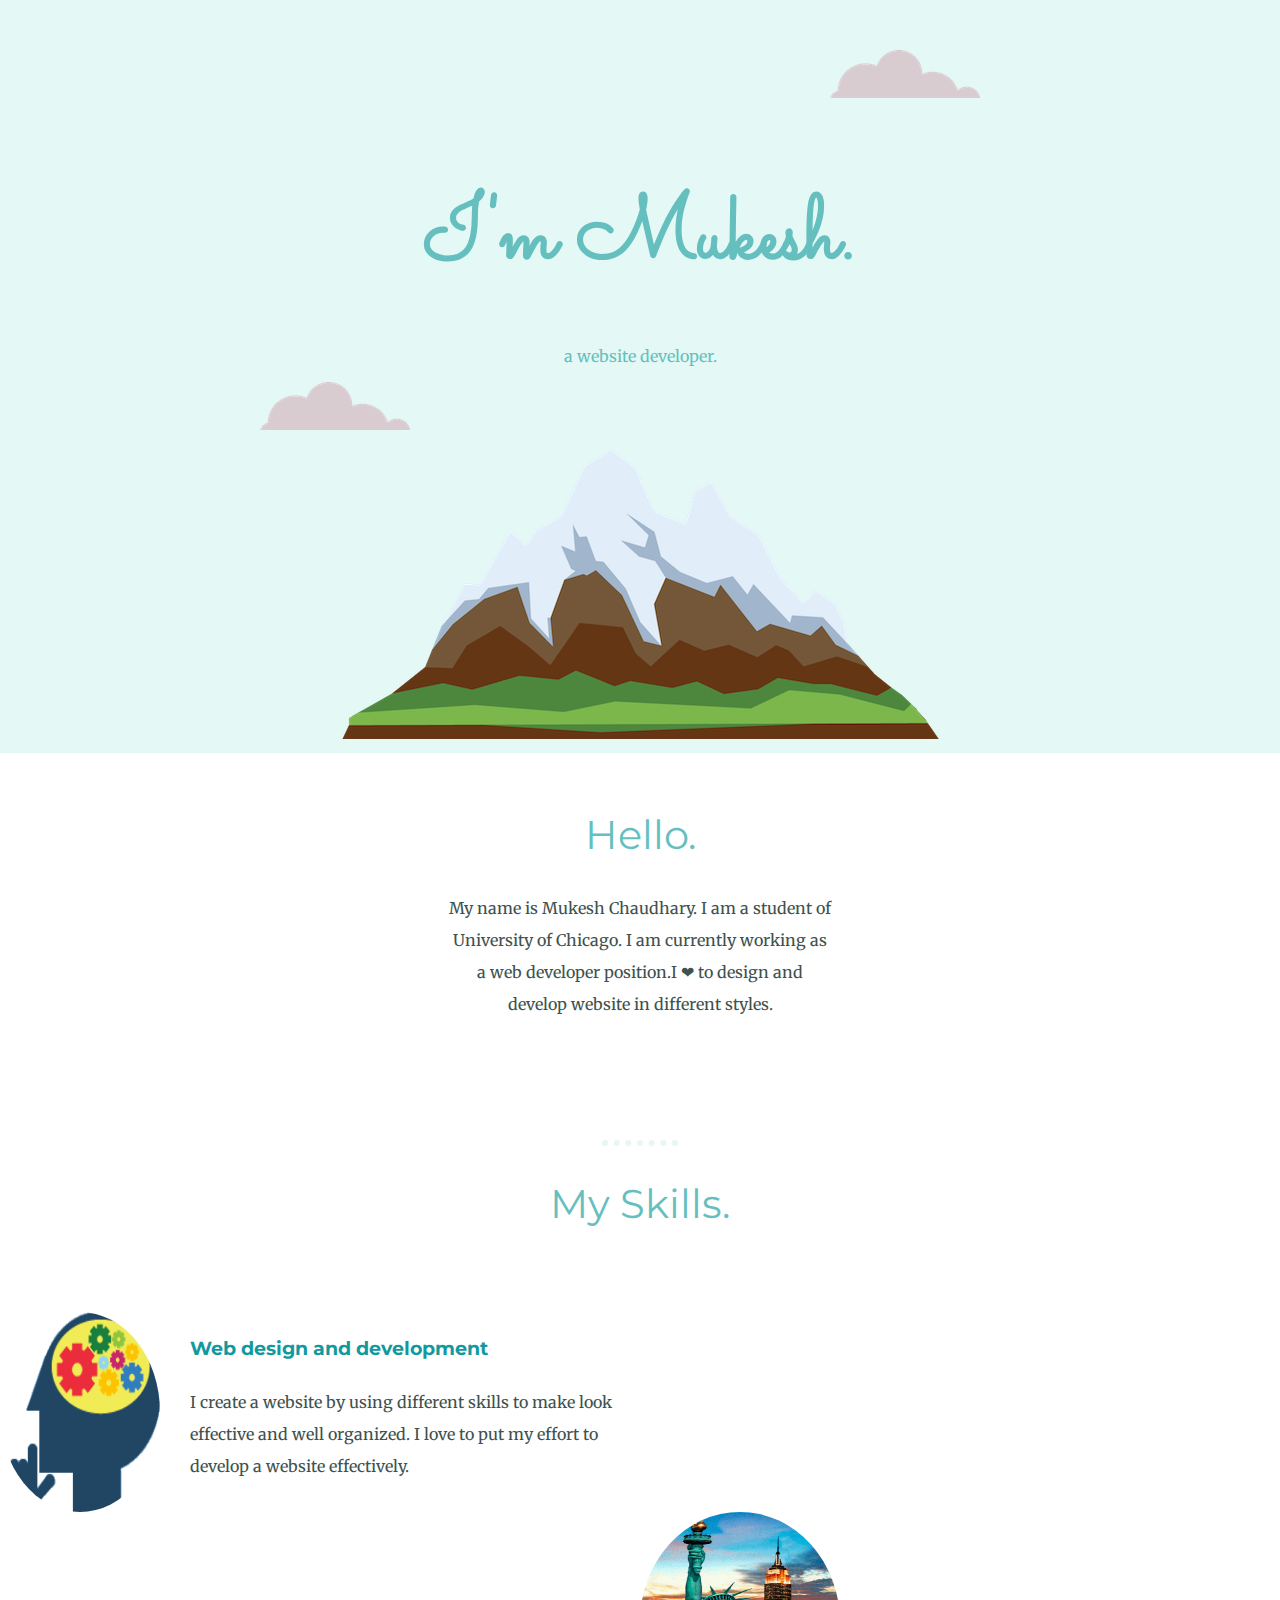
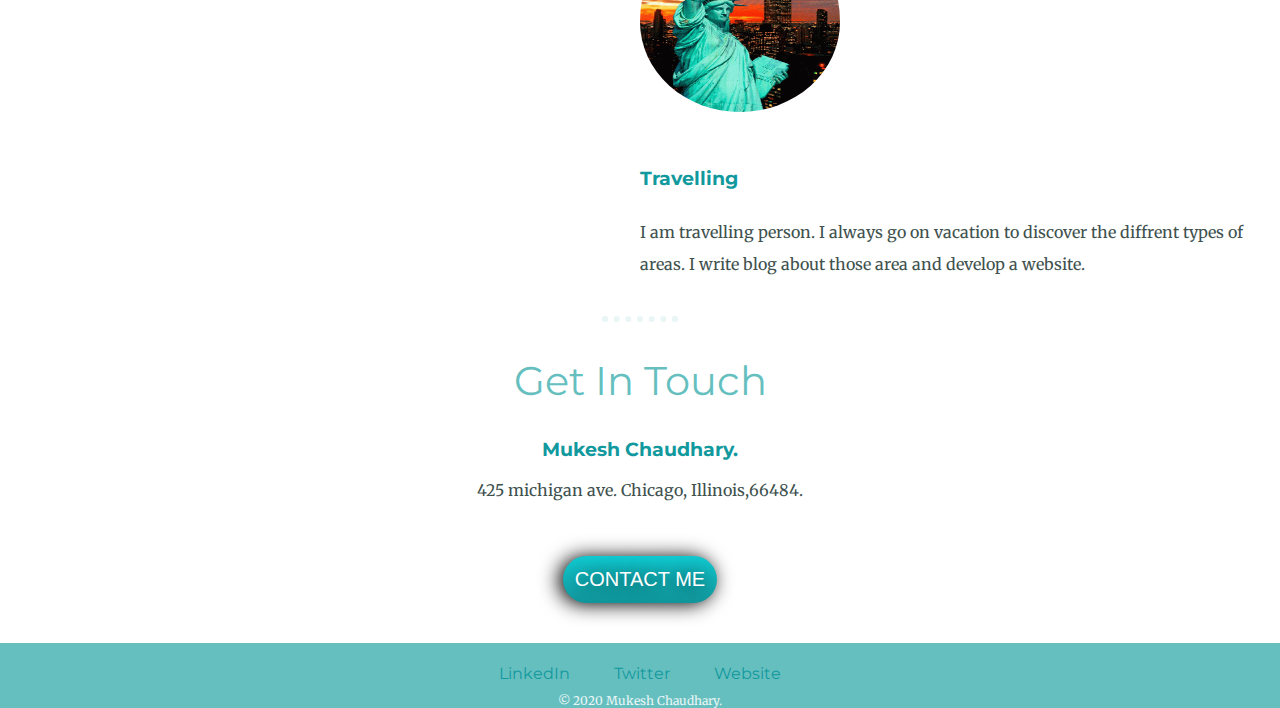
==== index.html @ 1ab2d20e "Add files via upload" ====
<!DOCTYPE html>
<html lang="en" dir="ltr">
  <head>
    <link rel="stylesheet" href="style.css/styles.css">
    <link rel="<link rel="preconnect" href="https://fonts.gstatic.com">
<link href="https://fonts.googleapis.com/css2?family=Merriweather:wght@300&family=Montserrat&family=Sacramento&display=swap" rel="stylesheet">
    <meta charset="utf-8">
    <title></title>
  </head>
  <body>
    <div class="top-container">
      <img class="top-cloud"src="Images/cloud.png" alt="">
        <h1>I'm Mukesh.</h1>
        <p class="mine">a <span>web</span>site developer.</p>
        <img class="buttom-cloud"src="Images/cloud.png" alt="">
        <img src="Images/mountain.png" alt="">
        </div>
        <div class="middle-container">
          <div class="profile">
            <img class="me" src="Images/profile.png" alt="">
            <h2>Hello.</h2>
            <p class="intro"><span>My name is Mukesh Chaudhary. I am a student of University of Chicago. I am currently working as a web developer position.I &#10084 to design and develop website in different styles.</span></p>
          </div>
          <hr>
          <div class="skills">
            <h2>My Skills.</h2>
            <div class="skill-row">
              <img class="code" src="Images/code.gif" alt="">
              <h3><span>Web design and development</span></h3>
              <p>I create a website by using different skills to make look effective and well organized. I love to put my effort to develop a website effectively.</p>
            </div>
            <div class="skill-row">
              <img class="travel" src="Images/statue.gif" alt="">
              <h3><span>Travelling</span></h3>
              <p>I am travelling person. I always go on vacation to discover the diffrent types of areas. I write blog about those area and develop a website.</p>
            </div>
          </div>
          <hr>
          <div class="contact-me">
            <h2>Get In Touch</h2>
            <h3>Mukesh Chaudhary.</h3>
            <p>425 michigan ave. Chicago, Illinois,66484.</p>
            <a class="contacts" class="btn" href="contact.html">CONTACT ME</a>
          </div>
        </div>


        <div class="bottom">
          <a class="footer-link" href="https://www.linkedin.com/">LinkedIn</a>
          <a class="footer-link" href="https://twitter.com/">Twitter</a>
          <a class="footer-link" href="https://mukeshcdy.github.io/cv/?fbclid=IwAR3ytpTmBW9eme4CU9t5u7Ccb0mOjIlW2EMjgHIf22aZIdhdRmwDyw33Lc0">Website</a>
          <p class="a">© 2020 Mukesh Chaudhary.</p>
        </div>

  </body>
</html>
---- style.css/styles.css ----
.top-container{
  background-color: #e4f9f5;
  padding:100px;
  padding-bottom: 10px;
}
body{
  /* margin: 0 means it set automtically all sides zero*/
  color: #40514E;
  margin:0 auto ;
  text-align: center;
  font-family: 'Merriweather', serif;
}
h1 {
  color: #66bfbf;
  font-size: 5.62rem;
  line-height: 2;
  margin:50px auto 0 auto;
  font-family: 'Sacramento', cursive;
}
h2{
  color: #66bfbf;
  font-weight: normal;
  font-family: 'Montserrat', sans-serif;
  font-size: 2.5rem;
}
h3{
  color:#11999e;
  font-family: 'Montserrat', sans-serif;
}
.top-cloud{
  position: absolute;
  right: 300px;
  top: 50px;
}
.buttom-cloud{
  position:absolute;
  left:260px;
  buttom: 300px;
}
.code{
  width:200px;
  height:200px;
  border-radius: 100%;
}
.travel{
  width:200px;
  height:200px;
  border-radius: 100%;
}
.skill-row{
  margin:50px auto 20px;
  line-height: 2;
  width:50%;
  text-align: left;
  float:left;

}
p{
  width:50%
  margin: auto;
}
hr{
  border: dotted #eaf6f6 6px;
  border-bottom: none;
  width: 5%;
  margin:100px auto 0px;;
}
.code{
  width:25%;
  float: left;
  margin-right: 30px;
  margin-bottom: 20px;
}
.travel{
  padding-bottom: 20px;
  width:200px;
  height:200px;
  margin-top: 200px;
}
.me{
  padding-top: 20px;
}
.mine{
  color: #66bfbf;
}
.intro{
  padding-bottom: 20px;
  width:30%;
  margin:auto;
  line-height: 2;
}
.contacts {
   background: #11CDD4;
   background-image: -webkit-linear-gradient(top, #11CDD4, #11999E);
   background-image: -moz-linear-gradient(top, #11CDD4, #11999E);
   background-image: -ms-linear-gradient(top, #11CDD4, #11999E);
   background-image: -o-linear-gradient(top, #11CDD4, #11999E);
   background-image: -webkit-gradient(to bottom, #11CDD4, #11999E);
   -webkit-border-radius: 29px;
   -moz-border-radius: 29px;
   border-radius: 29px;
   color: #FFFFFF;
   font-family: Arial;
   font-size: 20px;
   font-weight: 100;
   padding: 12px;
   -webkit-box-shadow: -4px 1px 20px 0 #000000;
   -moz-box-shadow: -4px 1px 20px 0 #000000;
   box-shadow: -4px 1px 20px 0 #000000;
   text-shadow: 1px 1px 20px #000000;
   border: solid #337FED 0;
   text-decoration: none;
   display: inline-block;
   cursor: pointer;
   text-align: center;
}

.contacts:hover {
   border: solid #337FED 0;
   background: #30E3CB;
   background-image: -webkit-linear-gradient(top, #30E3CB, #2BC4AD);
   background-image: -moz-linear-gradient(top, #30E3CB, #2BC4AD);
   background-image: -ms-linear-gradient(top, #30E3CB, #2BC4AD);
   background-image: -o-linear-gradient(top, #30E3CB, #2BC4AD);
   background-image: -webkit-gradient(to bottom, #30E3CB, #2BC4AD);
   -webkit-border-radius: 20px;
   -moz-border-radius: 20px;
   border-radius: 20px;
   text-decoration: none;
}
.contacts{
  margin:40px;
}
.a{
  margin:10px auto 0px;
}
.bottom{
  background-color:#66bfbf;
  padding-top: 20px;

}
a{
  color: #11999E;
  font-family: 'Montserrat', sans-serif;
  margin:10px 20px;
  text-decoration: none;
}
a:hover{
  color: white;
}
.a{
  color: #eaf6f6;
  font-size: 0.75rem;
}
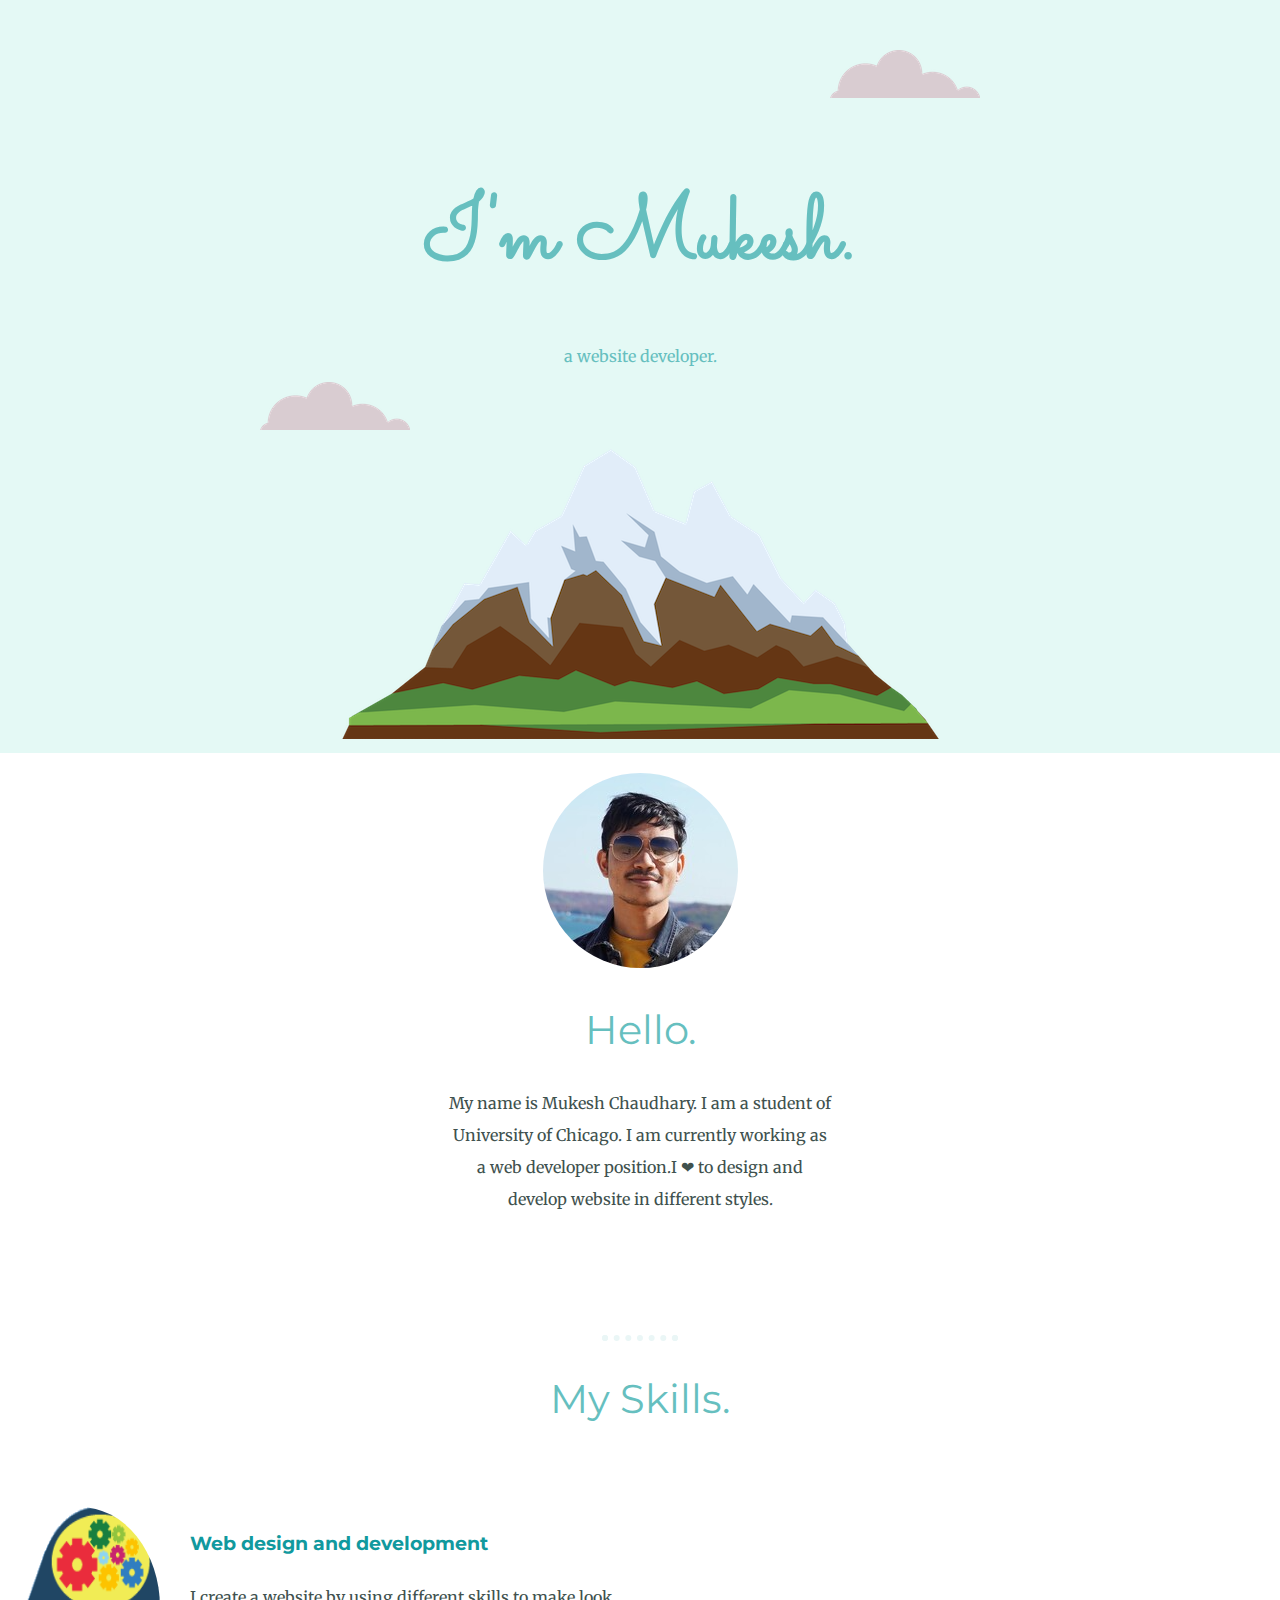
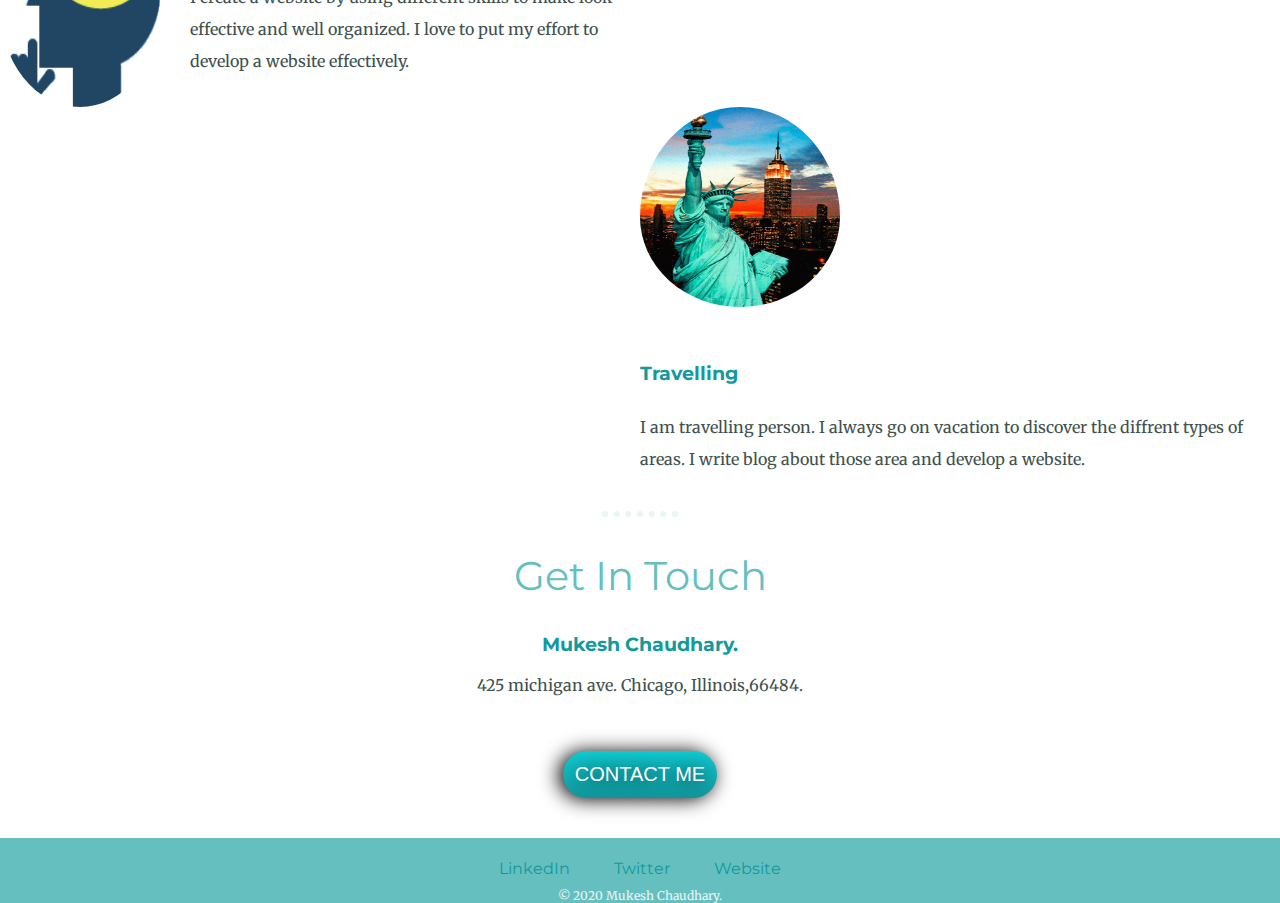
==== commit b56d9e89: "Update index.html" ====
--- a/index.html
+++ b/index.html
@@ -17,7 +17,7 @@
         </div>
         <div class="middle-container">
           <div class="profile">
-            <img class="me" src="Images/profile.png" alt="">
+            <img class="me" src="Images/Profile.png" alt="">
             <h2>Hello.</h2>
             <p class="intro"><span>My name is Mukesh Chaudhary. I am a student of University of Chicago. I am currently working as a web developer position.I &#10084 to design and develop website in different styles.</span></p>
           </div>
